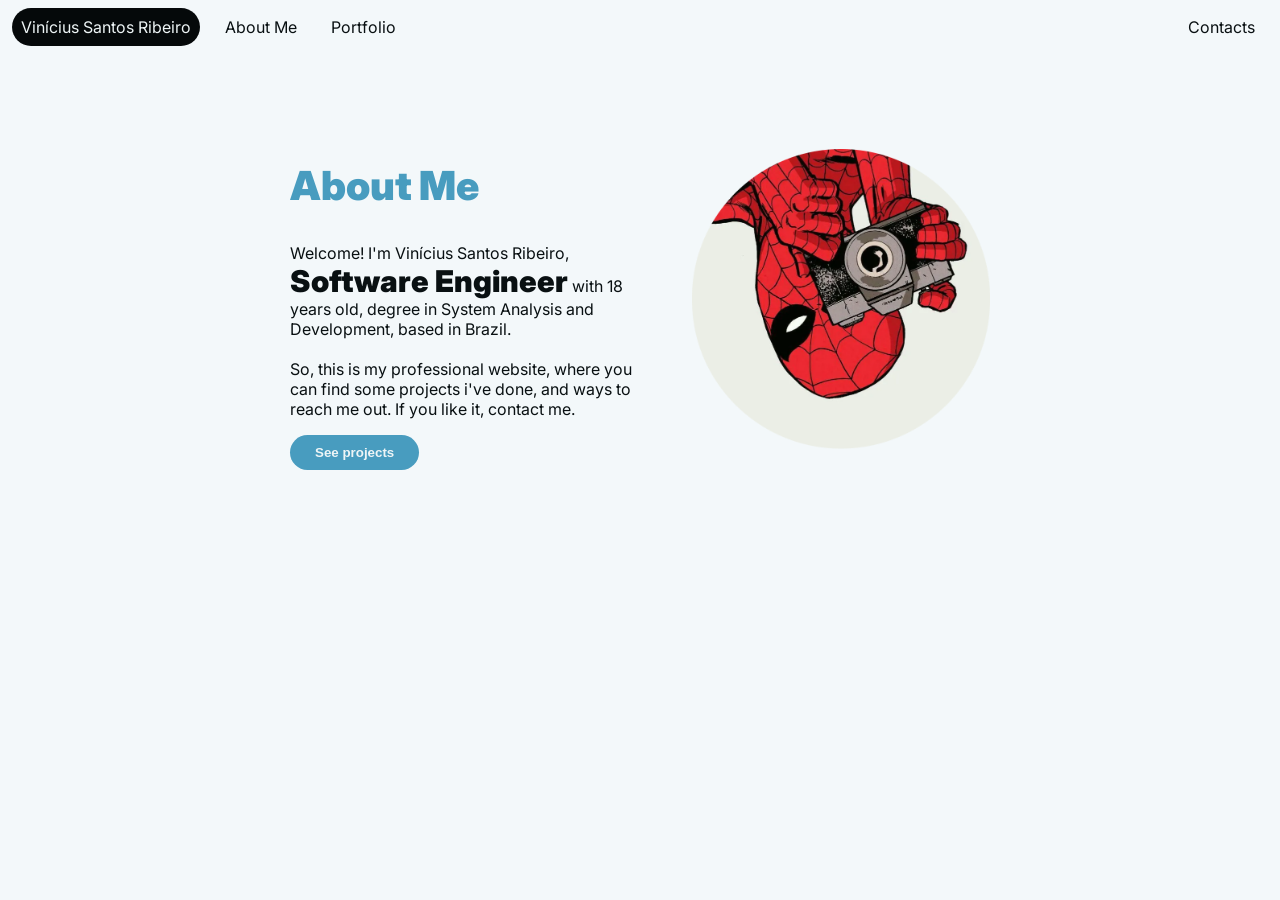
==== index.html @ 7792548b "Add files via upload" ====
<!DOCTYPE html>
<html lang="en">
<head>
    <meta charset="UTF-8">
    <meta name="viewport" content="width=device-width, initial-scale=1.0">
    <title>Vinícius Santos Ribeiro</title>
    <link rel="stylesheet" href="styles.css">

    <link rel="stylesheet" href="https://cdnjs.cloudflare.com/ajax/libs/animate.css/4.1.1/animate.min.css"/>

    <link rel="preconnect" href="https://fonts.googleapis.com">
    <link rel="preconnect" href="https://fonts.gstatic.com" crossorigin>
    <link href="https://fonts.googleapis.com/css2?family=Josefin+Sans:ital,wght@0,100..700;1,100..700&display=swap" rel="stylesheet">

</head>
<body>
    <nav class="menu">
        <ul>
            <li><a id="name">Vinícius Santos Ribeiro</a></li>
            <li><a id="Click" class="Center_Content">About Me</a></li>
            <li><a id="Click" class="Center_Content">Portfolio</a></li>
            <li style="float:right"><a id="Click">Contacts</a></li>
        </ul><br>
    </nav>
    <section class="home animate__animated animate__headShake">
        <div id="content">
            <h1 style="font-size: 40px; color: #489CBF;">About Me</h1>
            <p>Welcome! I'm Vinícius Santos Ribeiro, <span  style="font-size: 30px; font-weight: 900;">Software Engineer</span> with 18 years old, 
                degree in System Analysis and Development, based in Brazil.<br><br>
                So, this is my professional website, where you can find some projects i've done, and ways to reach me out. 
                If you like it, contact me.</p>
            <button id="Click"><a>See projects</a></button>
        </div>
        <img src="IMGs/miranha.png" alt="My profile picture">
    </section>
</body>
</html>
---- styles.css ----
@import url('https://fonts.googleapis.com/css?family=Inter:700|Inter:400');

body{
    background-color: #F3F8FA;
    font-style: normal;
    font-family: 'Inter';
    font-weight: 400;
}

h1, h2, h3, h4, h5 {
    font-family: 'Inter';
    font-weight: 900;
}

.home{
    display: flex;
    flex-direction: row;
    justify-content: space-evenly;
    align-items: center;
    width: 700px;
    margin: 100px auto;
}

#content{
    padding-right: 30px;
    color: #091012;
}

img{
    width: 300px;
    height: 300px;
}

.menu{
    padding: 0;
    margin: 0;
}

li{
    float: left;
}

.menu li a{
    float: left;
    display: inline;
    text-align: center;
    border-radius: 20px;
    margin-left: 8px;
    margin-right: 8px;
    color: #091012;
}

.menu ul{
    list-style-type: none;
    margin: 0;
    padding: 8px;
    overflow: hidden;
    
    position: fixed;
    top: 0;
    right: 0;
    width: 100%;
}

.menu a{
    display: block;
    padding: 9px;
    transition: 0.5s;
}

.menu a:hover{
    display: block;
    padding: 9px;
    background-color: #4092B5;
    color: #EEF5F6;
    transition: 0.5s;
}

a#Click{
    cursor: pointer;
}

#name{
    background-color: #05090A;  
    margin-left: 20px;
    color: #EEF5F6;
}

button{
    border: none;
    border-radius: 30px;
    color: #EEF5F6;
    background-color: #489CBF;
    padding: 10px;
    padding-left: 25px;
    padding-right: 25px;
    font-weight: 700;
    cursor: pointer;
}

#content p{
    font-weight: 500px;
}
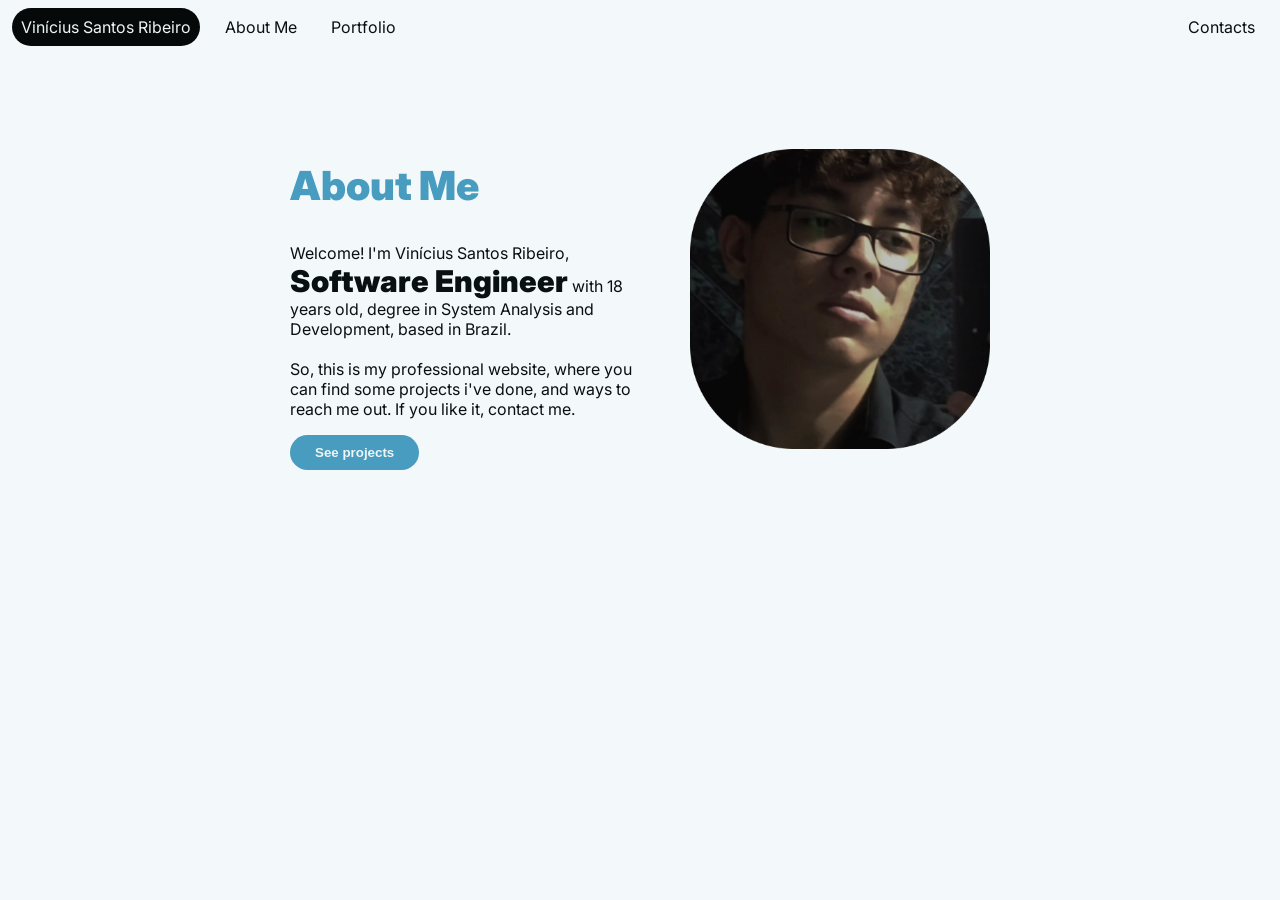
==== commit 6bc5fa63: "Add files via upload" ====
--- a/index.html
+++ b/index.html
@@ -17,21 +17,21 @@
     <nav class="menu">
         <ul>
             <li><a id="name">Vinícius Santos Ribeiro</a></li>
-            <li><a id="Click" class="Center_Content">About Me</a></li>
-            <li><a id="Click" class="Center_Content">Portfolio</a></li>
-            <li style="float:right"><a id="Click">Contacts</a></li>
+            <li><a id="Click" class="Center_Content" href="index.html">About Me</a></li>
+            <li><a id="Click" class="Center_Content" href="portifolio.html">Portfolio</a></li>
+            <li style="float:right"><a id="Click" href="contacts.html">Contacts</a></li>
         </ul><br>
     </nav>
-    <section class="home animate__animated animate__headShake">
+    <section class="home animate__animated animate__backInRight" id="home_tag">
         <div id="content">
             <h1 style="font-size: 40px; color: #489CBF;">About Me</h1>
             <p>Welcome! I'm Vinícius Santos Ribeiro, <span  style="font-size: 30px; font-weight: 900;">Software Engineer</span> with 18 years old, 
                 degree in System Analysis and Development, based in Brazil.<br><br>
                 So, this is my professional website, where you can find some projects i've done, and ways to reach me out. 
                 If you like it, contact me.</p>
-            <button id="Click"><a>See projects</a></button>
+            <button id="Click" href="portifolio.html"><a>See projects</a></button>
         </div>
-        <img src="IMGs/miranha.png" alt="My profile picture">
+        <img src="IMGs/me.png" alt="My profile picture">
     </section>
 </body>
 </html>
--- a/styles.css
+++ b/styles.css
@@ -42,6 +42,7 @@
 }
 
 .menu li a{
+    text-decoration: none;
     float: left;
     display: inline;
     text-align: center;
